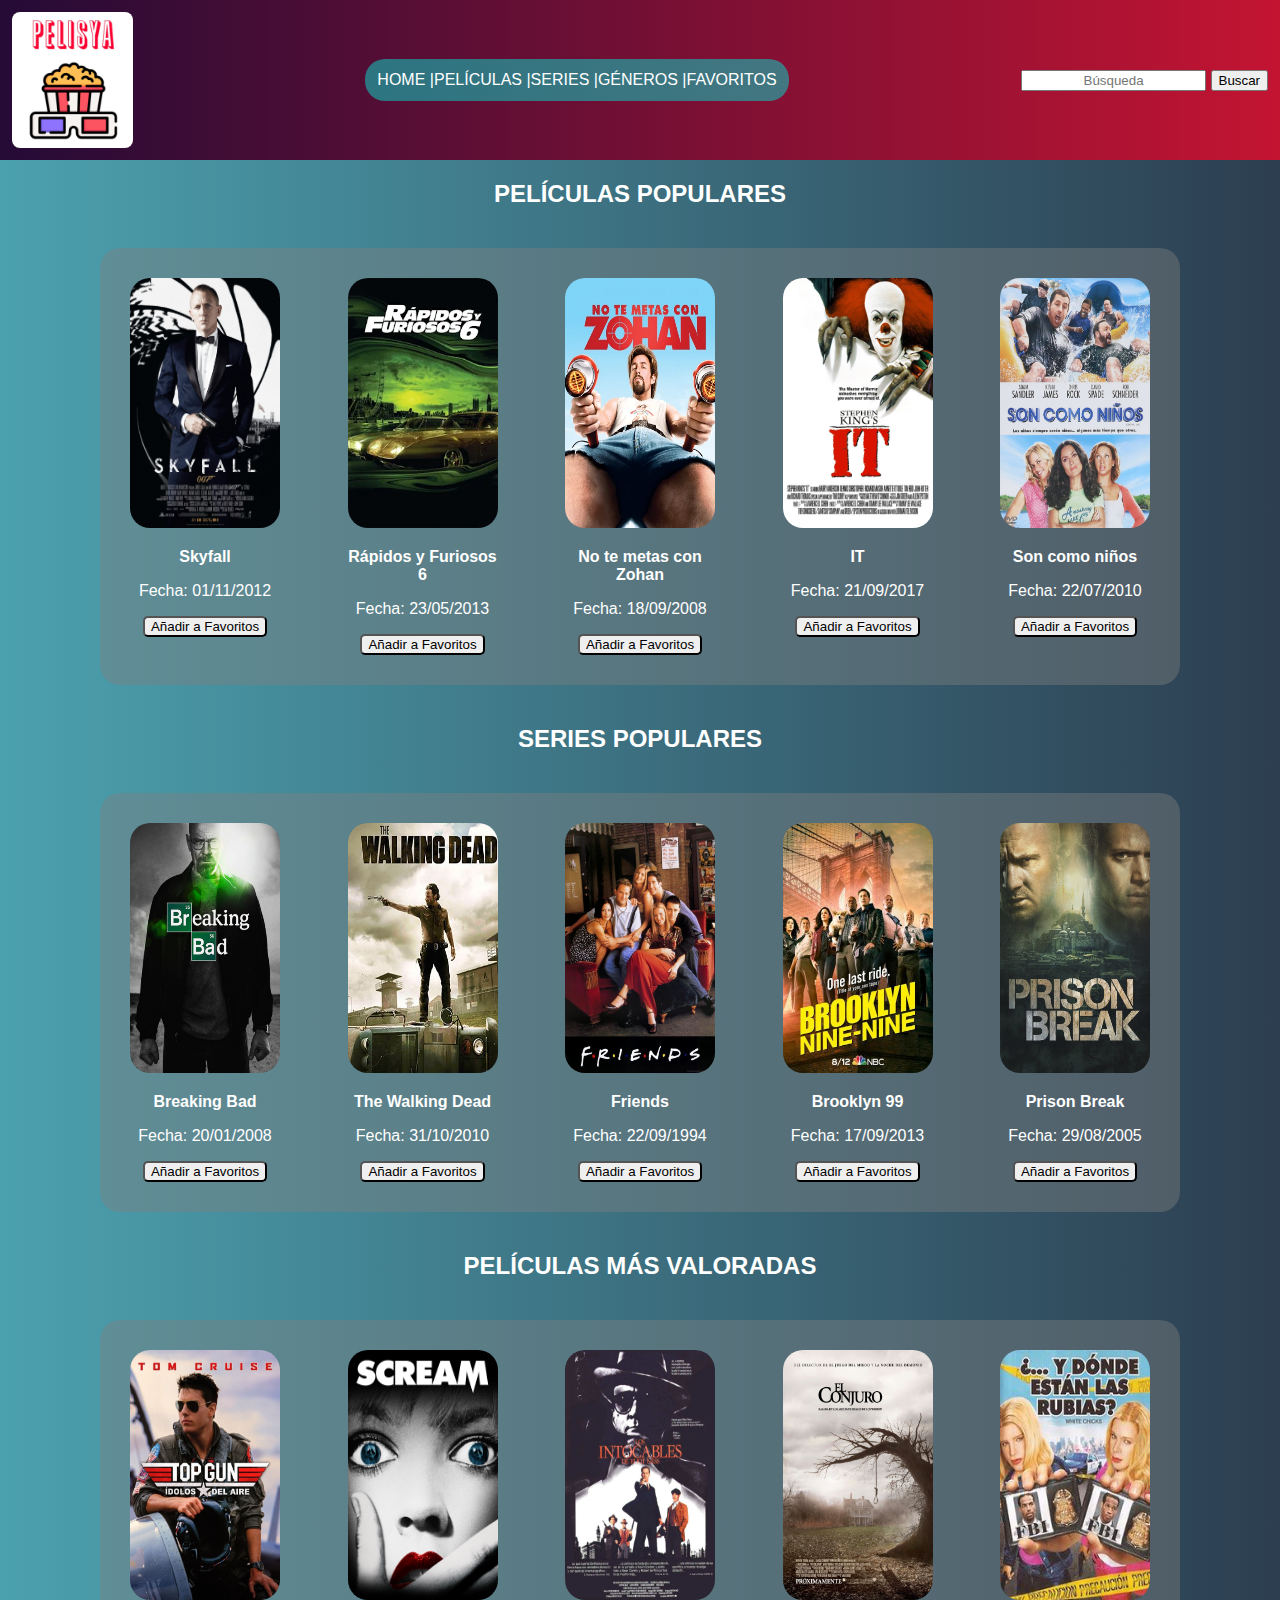
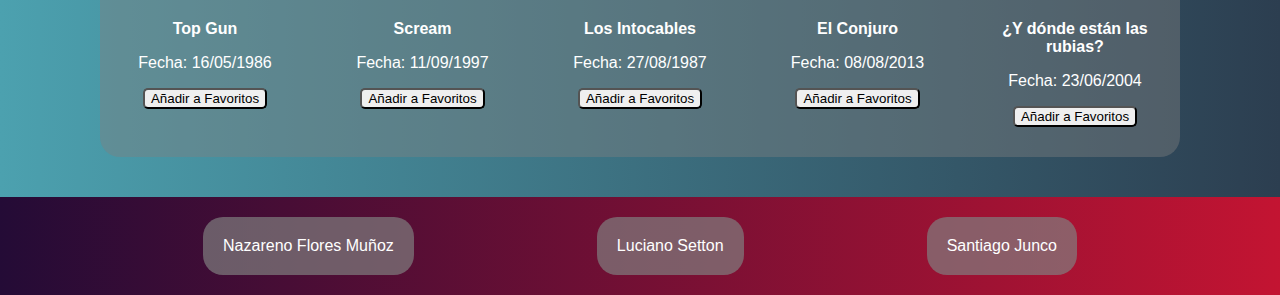
==== index.html @ 4ede5a1d "ruta css index" ====
<!DOCTYPE html>
<html lang="en">

<head>
    <meta charset="UTF-8">
    <meta http-equiv="X-UA-Compatible" content="IE=edge">
    <meta name="viewport" content="width=device-width, initial-scale=1.0">
    <link rel="stylesheet" href="./css/style.css">
    <title>HOME</title>
</head>

<body class="body">

    <header class="header_home">

        <nav class="nav">

            <a class="barra" href="index.html"> HOME | </a>
            <a class="barra" href="detail-movie.html"> PELÍCULAS | </a>
            <a class="barra" href="detail-serie.html"> SERIES | </a>
            <a class="barra" href="genres.html"> GÉNEROS | </a>
            <a class="barra" href="favorites.html"> FAVORITOS </a>

        </nav>

        <img class="logo" src="./img/logo.png" alt="Logo">

        <form class="formulario" action="./search-results.html">
            <input class="busqueda" placeholder="Búsqueda" name="busqueda" type="text">
            <button type="submit">Buscar</button>
        </form>

    </header>

    <main>

        <h2 class="titulos">PELÍCULAS POPULARES</h2>

        <section class="listado_detalle_generos-Favoritos-home-search">

            <article class="fotos">
                <img class="img_tarjeta" src="./img/accion/james bond.jpeg" alt="Skyfall">
                <p class="descripcion"><a class="links" href="./detail-movie.html">Skyfall</a></p>
                <p class="descripcion">Fecha: 01/11/2012</p>
                <form class="descripcion" action="favorites.html" name="Favoritos" method="get">
                    <button class="boton" type="submit">Añadir a Favoritos</button>
                </form>
            </article>


            <article class="fotos">
                <img class="img_tarjeta" src="./img/accion/rapidos y furiosos.webp" alt="Rap y Fur">
                <p class="descripcion"><a class="links" href="detail-movie.html">Rápidos y Furiosos 6</a></p>
                <p class="descripcion">Fecha: 23/05/2013</p>
                <form class="descripcion" action="favorites.html" name="Favoritos" method="get">
                    <button class="boton" type="submit">Añadir a Favoritos</button>
                </form>
            </article>

            <article class="fotos">
                <img class="img_tarjeta" src="./img/comedia/no te metas con zohan.webp" alt="Zohan">
                <p class="descripcion"><a class="links" href="detail-movie.html">No te metas con Zohan</a></p>
                <p class="descripcion">Fecha: 18/09/2008</p>
                <form class="descripcion" action="favorites.html" name="Favoritos" method="get">
                    <button class="boton" type="submit">Añadir a Favoritos</button>
                </form>
            </article>

            <article class="fotos">
                <img class="img_tarjeta" src="./img/terror/it.jpeg" alt="IT">
                <p class="descripcion"><a class="links" href="detail-movie.html">IT</a></p>
                <p class="descripcion">Fecha: 21/09/2017</p>
                <form class="descripcion" action="favorites.html" name="Favoritos" method="get">
                    <button class="boton" type="submit">Añadir a Favoritos</button>
                </form>
            </article>

            <article class="fotos">
                <img class="img_tarjeta" src="./img/comedia/son como niños.jpeg" alt="Como niños">
                <p class="descripcion"><a class="links" href="detail-movie.html">Son como niños</a></p>
                <p class="descripcion">Fecha: 22/07/2010</p>
                <form class="descripcion" action="favorites.html" name="Favoritos" method="get">
                    <button class="boton" type="submit">Añadir a Favoritos</button>
                </form>
            </article>
        </section>

        <h2 class="titulos">SERIES POPULARES</h2>
        <section class="listado_detalle_generos-Favoritos-home-search">

            <article class="fotos">
                <img class="img_tarjeta" src="./img/series/accion/breaking bad.jpeg" alt="BB">
                <p class="descripcion"><a class="links" href="detail-serie.html">Breaking Bad</a></p>
                <p class="descripcion">Fecha: 20/01/2008</p>
                <form class="descripcion" action="favorites.html" name="Favoritos" method="get">
                    <button class="boton" type="submit">Añadir a Favoritos</button>
                </form>
            </article>

            <article class="fotos">
                <img class="img_tarjeta" src="./img/series/terror/walking dead.jpg" alt="TWD">
                <p class="descripcion"><a class="links" href="detail-serie.html">The Walking Dead</a></p>
                <p class="descripcion">Fecha: 31/10/2010</p>
                <form class="descripcion" action="favorites.html" name="Favoritos" method="get">
                    <button class="boton" type="submit">Añadir a Favoritos</button>
                </form>
            </article>

            <article class="fotos">
                <img class="img_tarjeta" src="./img/series/comedia/friends.jpeg" alt="Friends">
                <p class="descripcion"><a class="links" href="detail-serie.html">Friends</a></p>
                <p class="descripcion">Fecha: 22/09/1994</p>
                <form class="descripcion" action="favorites.html" name="Favoritos" method="get">
                    <button class="boton" type="submit">Añadir a Favoritos</button>
                </form>
            </article>

            <article class="fotos">
                <img class="img_tarjeta" src="./img/series/comedia/brrokly99.jpeg" alt="B99">
                <p class="descripcion"><a class="links" href="detail-serie.html"> Brooklyn 99</a></p>
                <p class="descripcion">Fecha: 17/09/2013</p>
                <form class="descripcion" action="favorites.html" name="Favoritos" method="get">
                    <button class="boton" type="submit">Añadir a Favoritos</button>
                </form>
            </article>

            <article class="fotos">
                <img class="img_tarjeta" src="./img/series/accion/prision break.jpeg" alt="PB">
                <p class="descripcion"><a class="links" href="detail-serie.html">Prison Break</a></p>
                <p class="descripcion">Fecha: 29/08/2005</p>
                <form class="descripcion" action="favorites.html" name="Favoritos" method="get">
                    <button class="boton" type="submit">Añadir a Favoritos</button>
                </form>
            </article>

        </section>

        <h2 class="titulos">PELÍCULAS MÁS VALORADAS</h2>
        <section class="listado_detalle_generos-Favoritos-home-search">

            <article class="fotos">
                <img class="img_tarjeta" src="./img/accion/top gun.jpeg" alt="Top Gun">
                <p class="descripcion"><a class="links" href="detail-movie.html">Top Gun</a></p>
                <p class="descripcion">Fecha: 16/05/1986</p>
                <form class="descripcion" action="favorites.html" name="Favoritos" method="get">
                    <button class="boton" type="submit">Añadir a Favoritos</button>
                </form>
            </article>

            <article class="fotos">
                <img class="img_tarjeta" src="./img/terror/scream.png" alt="Scream">
                <p class="descripcion"><a class="links" href="detail-movie.html">Scream</a></p>
                <p class="descripcion">Fecha: 11/09/1997</p>
                <form class="descripcion" action="favorites.html" name="Favoritos" method="get">
                    <button class="boton" type="submit">Añadir a Favoritos</button>
                </form>
            </article>

            <article class="fotos">
                <img class="img_tarjeta" src="./img/accion/los intocables.jpeg" alt="Intocables">
                <p class="descripcion"><a class="links" href="detail-movie.html">Los Intocables</a></p>
                <p class="descripcion">Fecha: 27/08/1987</p>
                <form class="descripcion" action="favorites.html" name="Favoritos" method="get">
                    <button class="boton" type="submit">Añadir a Favoritos</button>
                </form>
            </article>

            <article class="fotos">
                <img class="img_tarjeta" src="./img/terror/el conjuro.jpeg" alt="Conjuro">
                <p class="descripcion"><a class="links" href="detail-movie.html">El Conjuro</a></p>
                <p class="descripcion">Fecha: 08/08/2013</p>
                <form class="descripcion" action="favorites.html" name="Favoritos" method="get">
                    <button class="boton" type="submit">Añadir a Favoritos</button>
                </form>
            </article>

            <article class="fotos">
                <img class="img_tarjeta" src="./img/comedia/donde estan las rubias.jpeg" alt="Rubias">
                <p class="descripcion"><a class="links" href="detail-movie.html">¿Y dónde están las rubias?</a></p>
                <p class="descripcion">Fecha: 23/06/2004</p>
                <form class="descripcion" action="favorites.html" name="Favoritos" method="get">
                    <button class="boton" type="submit">Añadir a Favoritos</button>
                </form>
            </article>

        </section>


    </main>



    <footer>
        <section class="footer">
            <article class="nombres">Nazareno Flores Muñoz</article>
            <article class="nombres">Luciano Setton</article>
            <article class="nombres">Santiago Junco</article>
        </section>
    </footer>
</body>

</html>
---- css/style.css ----
* {
  box-sizing: border-box;
}

.body {
  margin: 0px;
  background: #2c3e50; /* fallback for old browsers */
  background: -webkit-linear-gradient(
    to right,
    #4ca1af,
    #2c3e50
  ); /* Chrome 10-25, Safari 5.1-6 */
  background: linear-gradient(
    to right,
    #4ca1af,
    #2c3e50
  ); /* W3C, IE 10+/ Edge, Firefox 16+, Chrome 26+, Opera 12+, Safari 7+ */
  font-family: "Lucida Sans", "Lucida Sans Regular", "Lucida Grande",
    "Lucida Sans Unicode", Geneva, Verdana, sans-serif;
}

.img_tarjeta {
  width: 150px;
  height: 250px;
  border-radius: 20px;
}

.listado_detalle_generos-Favoritos-home-search {
  display: flex;
  justify-content: space-between;
  padding: 30px;
  margin-top: 40px;
  margin-bottom: 40px;
  margin-right: 100px;
  margin-left: 100px;
  background-color: rgba(128, 128, 128, 0.425);
  border-radius: 20px;
}


.header_home {
  background: #c31432; /* fallback for old browsers */
  background: -webkit-linear-gradient(
    to right,
    #240b36,
    #c31432
  ); /* Chrome 10-25, Safari 5.1-6 */
  background: linear-gradient(
    to right,
    #240b36,
    #c31432
  ); /* W3C, IE 10+/ Edge, Firefox 16+, Chrome 26+, Opera 12+, Safari 7+ */

  display: flex;
  flex-wrap: wrap;
  flex-direction: row;
  justify-content: space-between;
  align-items: center;
  background-color: rgba(0, 0, 255, 0.541);
}

.logo {
  height: 160px;
  order: -1;
  padding: 12px;
  border-radius: 20px;
}

.nav {
  display: flex;
  order: 0;
  background-color: rgba(17, 194, 185, 0.575);
  border-radius: 20px;
  padding: 12px;
}

.formulario {
  order: 1;
  padding: 12px;
}

.oculto {
  display: none;
}

.titulos {
  text-align: center;
  color: white;
  font-weight: bold;
}

.descripcion {
  text-align: center;
  color: white;
}

.links {
  text-decoration: none;
  font-weight: bold;
  color: white;
}

.busqueda {
  text-align: center;
}

.boton {
  border-radius: 5px;
}

.barra {
  color: white;
  text-decoration: none;
}

.fotos {
  width: 150px;
}

.img_detalle {
  width: 150px;
  height: 250px;
  border-radius: 20px;
}

.detalles {
  display: flex;
  flex-direction: column;
  align-items: center;
  padding-top: 20px;
  padding-bottom: 20px;
  padding-left: 200px;
  padding-right: 200px;
  background-color: rgba(128, 128, 128, 0.425);
  margin-top: 40px;
  margin-bottom: 40px;
  margin-right: 200px;
  margin-left: 200px;
  border-radius: 20px;
}

.descripcion_detalle {
  text-align: center;
  color: white;
}

.genero {
  display: flex;
  flex-direction: column;
  align-items: center;
  padding-top: 20px;
  padding-bottom: 20px;
  padding-left: 200px;
  padding-right: 200px;
  background-color: rgba(128, 128, 128, 0.425);
  margin-top: 40px;
  margin-bottom: 40px;
  margin-right: 400px;
  margin-left: 400px;
  border-radius: 20px;
}

.listas_generos {
  list-style-type: none;
}

.hijas_listas_generos {
  padding: 20px;
  background-color: rgba(0, 0, 0, 0.548);
  margin: 20px;
  border-radius: 20px;
}

.footer {
  background: #c31432; /* fallback for old browsers */
  background: -webkit-linear-gradient(
    to right,
    #240b36,
    #c31432
  ); /* Chrome 10-25, Safari 5.1-6 */
  background: linear-gradient(
    to right,
    #240b36,
    #c31432
  ); /* W3C, IE 10+/ Edge, Firefox 16+, Chrome 26+, Opera 12+, Safari 7+ */
  display: flex;
  flex-wrap: wrap;
  flex-direction: row;
  justify-content: space-evenly;
  align-items: center;
  background-color: rgba(0, 0, 255, 0.541);
  padding: 20px;
}

.nombres {
  color: white;
  background-color: rgba(128, 128, 128, 0.685);
  border-radius: 20px;
  padding: 20px;
}








@media (max-width: 390px) {
  .header_home {
    width: 100%;
    flex-direction: column;
  }
  .logo {
    width: 20%;
    height: 20%;
  }
  .nav {
    width: 90%;
    height: 5%;
  }
  .barra {
    font-size: 13px;
  }
  .body {
    display: flex;
    flex-direction: column;
  }
  .listado_detalle_generos-Favoritos-home-search {
    justify-content: center;
    margin: 0;
    align-items: center;
    flex-direction: column;
    background-color: transparent;
  }
  

  .fotos {
    padding-bottom: 10px;
  }
  .footer {
    width: 100%;
    flex-direction: column;
  }
  .nombres {
    margin: 10px;
  }

  .genero {
    padding: 0;
    background-color: transparent;
    margin: 0;
  }

  .listas_generos {
    padding: 0;
  }

  .detalles {
    flex-direction: column;
    align-items: center;
    background-color: transparent;
    margin: 0;
  }
  }
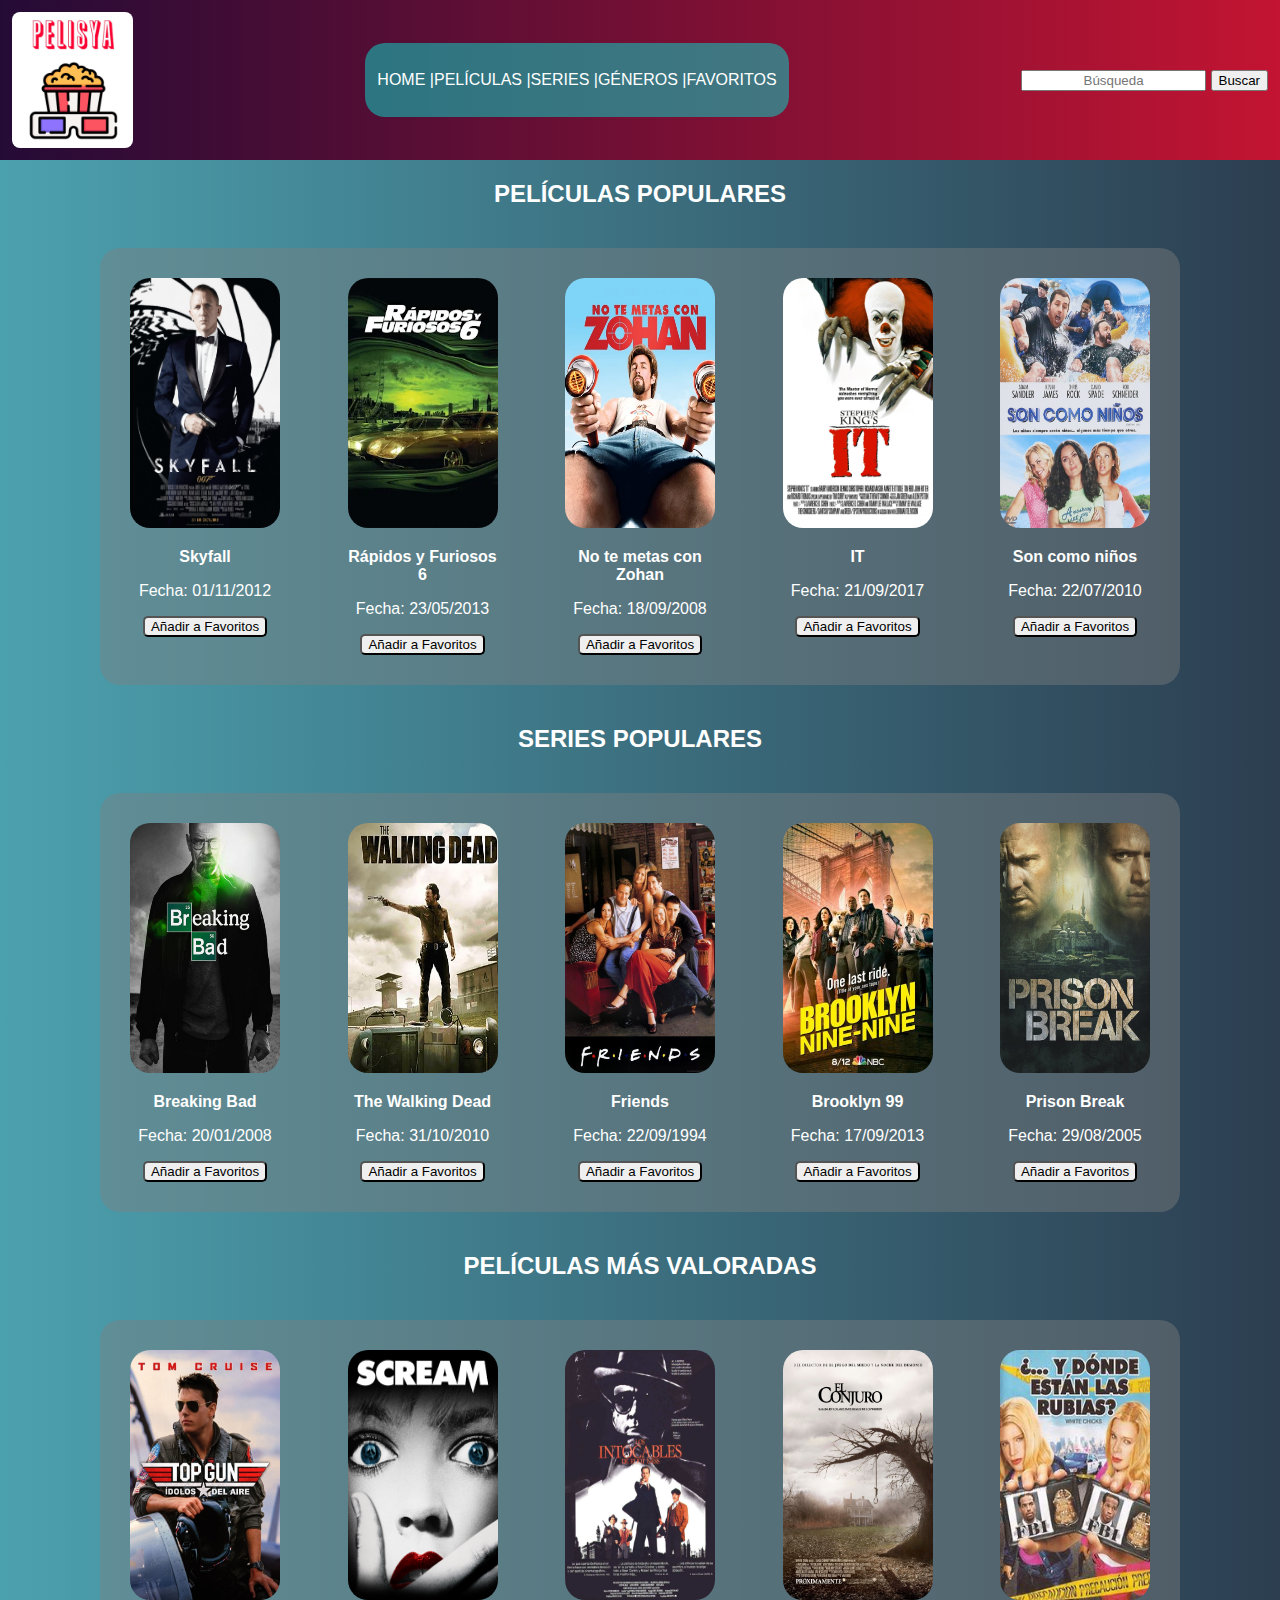
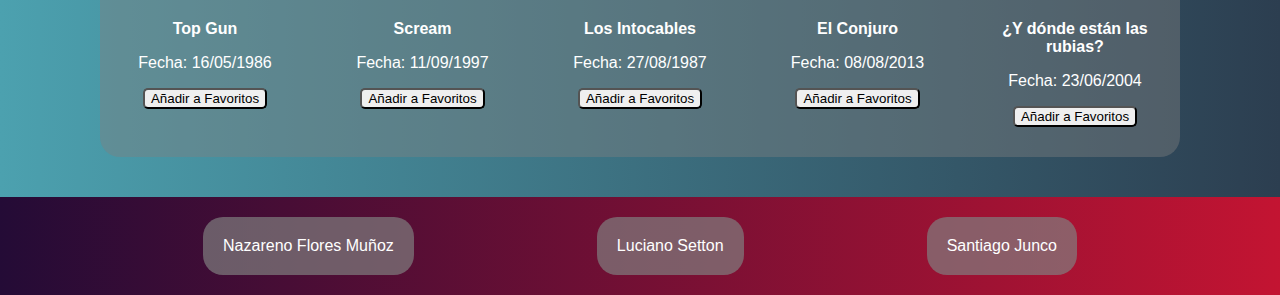
==== commit 885c3f76: "Cambios finales" ====
--- a/index.html
+++ b/index.html
@@ -11,21 +11,21 @@
 
 <body class="body">
 
-    <header class="header_home">
+    <header class="header">
 
         <nav class="nav">
-
-            <a class="barra" href="index.html"> HOME | </a>
-            <a class="barra" href="detail-movie.html"> PELÍCULAS | </a>
-            <a class="barra" href="detail-serie.html"> SERIES | </a>
-            <a class="barra" href="genres.html"> GÉNEROS | </a>
-            <a class="barra" href="favorites.html"> FAVORITOS </a>
-
+            <ul class="lista_nav">
+                <li class="hijas_lista_nav"><a class="barra" href="index.html"> HOME | </a></li>
+                <li class="hijas_lista_nav"><a class="barra" href="detail-movie.html"> PELÍCULAS | </a></li>
+                <li class="hijas_lista_nav"><a class="barra" href="detail-serie.html"> SERIES | </a></li>
+                <li class="hijas_lista_nav"><a class="barra" href="genres.html"> GÉNEROS | </a></li>
+                <li class="hijas_lista_nav"><a class="barra" href="favorites.html"> FAVORITOS </a></li>
+            </ul>
         </nav>
 
         <img class="logo" src="./img/logo.png" alt="Logo">
 
-        <form class="formulario" action="./search-results.html">
+        <form class="formulario" action="./search-results.html" method="GET">
             <input class="busqueda" placeholder="Búsqueda" name="busqueda" type="text">
             <button type="submit">Buscar</button>
         </form>
@@ -42,7 +42,7 @@
                 <img class="img_tarjeta" src="./img/accion/james bond.jpeg" alt="Skyfall">
                 <p class="descripcion"><a class="links" href="./detail-movie.html">Skyfall</a></p>
                 <p class="descripcion">Fecha: 01/11/2012</p>
-                <form class="descripcion" action="favorites.html" name="Favoritos" method="get">
+                <form class="descripcion" action="favorites.html" name="Favoritos" method="GET">
                     <button class="boton" type="submit">Añadir a Favoritos</button>
                 </form>
             </article>
@@ -52,7 +52,7 @@
                 <img class="img_tarjeta" src="./img/accion/rapidos y furiosos.webp" alt="Rap y Fur">
                 <p class="descripcion"><a class="links" href="detail-movie.html">Rápidos y Furiosos 6</a></p>
                 <p class="descripcion">Fecha: 23/05/2013</p>
-                <form class="descripcion" action="favorites.html" name="Favoritos" method="get">
+                <form class="descripcion" action="favorites.html" name="Favoritos" method="GET">
                     <button class="boton" type="submit">Añadir a Favoritos</button>
                 </form>
             </article>
@@ -61,7 +61,7 @@
                 <img class="img_tarjeta" src="./img/comedia/no te metas con zohan.webp" alt="Zohan">
                 <p class="descripcion"><a class="links" href="detail-movie.html">No te metas con Zohan</a></p>
                 <p class="descripcion">Fecha: 18/09/2008</p>
-                <form class="descripcion" action="favorites.html" name="Favoritos" method="get">
+                <form class="descripcion" action="favorites.html" name="Favoritos" method="GET">
                     <button class="boton" type="submit">Añadir a Favoritos</button>
                 </form>
             </article>
@@ -70,7 +70,7 @@
                 <img class="img_tarjeta" src="./img/terror/it.jpeg" alt="IT">
                 <p class="descripcion"><a class="links" href="detail-movie.html">IT</a></p>
                 <p class="descripcion">Fecha: 21/09/2017</p>
-                <form class="descripcion" action="favorites.html" name="Favoritos" method="get">
+                <form class="descripcion" action="favorites.html" name="Favoritos" method="GET">
                     <button class="boton" type="submit">Añadir a Favoritos</button>
                 </form>
             </article>
@@ -79,7 +79,7 @@
                 <img class="img_tarjeta" src="./img/comedia/son como niños.jpeg" alt="Como niños">
                 <p class="descripcion"><a class="links" href="detail-movie.html">Son como niños</a></p>
                 <p class="descripcion">Fecha: 22/07/2010</p>
-                <form class="descripcion" action="favorites.html" name="Favoritos" method="get">
+                <form class="descripcion" action="favorites.html" name="Favoritos" method="GET">
                     <button class="boton" type="submit">Añadir a Favoritos</button>
                 </form>
             </article>
@@ -92,7 +92,7 @@
                 <img class="img_tarjeta" src="./img/series/accion/breaking bad.jpeg" alt="BB">
                 <p class="descripcion"><a class="links" href="detail-serie.html">Breaking Bad</a></p>
                 <p class="descripcion">Fecha: 20/01/2008</p>
-                <form class="descripcion" action="favorites.html" name="Favoritos" method="get">
+                <form class="descripcion" action="favorites.html" name="Favoritos" method="GET">
                     <button class="boton" type="submit">Añadir a Favoritos</button>
                 </form>
             </article>
@@ -101,7 +101,7 @@
                 <img class="img_tarjeta" src="./img/series/terror/walking dead.jpg" alt="TWD">
                 <p class="descripcion"><a class="links" href="detail-serie.html">The Walking Dead</a></p>
                 <p class="descripcion">Fecha: 31/10/2010</p>
-                <form class="descripcion" action="favorites.html" name="Favoritos" method="get">
+                <form class="descripcion" action="favorites.html" name="Favoritos" method="GET">
                     <button class="boton" type="submit">Añadir a Favoritos</button>
                 </form>
             </article>
@@ -110,7 +110,7 @@
                 <img class="img_tarjeta" src="./img/series/comedia/friends.jpeg" alt="Friends">
                 <p class="descripcion"><a class="links" href="detail-serie.html">Friends</a></p>
                 <p class="descripcion">Fecha: 22/09/1994</p>
-                <form class="descripcion" action="favorites.html" name="Favoritos" method="get">
+                <form class="descripcion" action="favorites.html" name="Favoritos" method="GET">
                     <button class="boton" type="submit">Añadir a Favoritos</button>
                 </form>
             </article>
@@ -119,7 +119,7 @@
                 <img class="img_tarjeta" src="./img/series/comedia/brrokly99.jpeg" alt="B99">
                 <p class="descripcion"><a class="links" href="detail-serie.html"> Brooklyn 99</a></p>
                 <p class="descripcion">Fecha: 17/09/2013</p>
-                <form class="descripcion" action="favorites.html" name="Favoritos" method="get">
+                <form class="descripcion" action="favorites.html" name="Favoritos" method="GET">
                     <button class="boton" type="submit">Añadir a Favoritos</button>
                 </form>
             </article>
@@ -128,7 +128,7 @@
                 <img class="img_tarjeta" src="./img/series/accion/prision break.jpeg" alt="PB">
                 <p class="descripcion"><a class="links" href="detail-serie.html">Prison Break</a></p>
                 <p class="descripcion">Fecha: 29/08/2005</p>
-                <form class="descripcion" action="favorites.html" name="Favoritos" method="get">
+                <form class="descripcion" action="favorites.html" name="Favoritos" method="GET">
                     <button class="boton" type="submit">Añadir a Favoritos</button>
                 </form>
             </article>
@@ -142,7 +142,7 @@
                 <img class="img_tarjeta" src="./img/accion/top gun.jpeg" alt="Top Gun">
                 <p class="descripcion"><a class="links" href="detail-movie.html">Top Gun</a></p>
                 <p class="descripcion">Fecha: 16/05/1986</p>
-                <form class="descripcion" action="favorites.html" name="Favoritos" method="get">
+                <form class="descripcion" action="favorites.html" name="Favoritos" method="GET">
                     <button class="boton" type="submit">Añadir a Favoritos</button>
                 </form>
             </article>
@@ -151,7 +151,7 @@
                 <img class="img_tarjeta" src="./img/terror/scream.png" alt="Scream">
                 <p class="descripcion"><a class="links" href="detail-movie.html">Scream</a></p>
                 <p class="descripcion">Fecha: 11/09/1997</p>
-                <form class="descripcion" action="favorites.html" name="Favoritos" method="get">
+                <form class="descripcion" action="favorites.html" name="Favoritos" method="GET">
                     <button class="boton" type="submit">Añadir a Favoritos</button>
                 </form>
             </article>
@@ -160,7 +160,7 @@
                 <img class="img_tarjeta" src="./img/accion/los intocables.jpeg" alt="Intocables">
                 <p class="descripcion"><a class="links" href="detail-movie.html">Los Intocables</a></p>
                 <p class="descripcion">Fecha: 27/08/1987</p>
-                <form class="descripcion" action="favorites.html" name="Favoritos" method="get">
+                <form class="descripcion" action="favorites.html" name="Favoritos" method="GET">
                     <button class="boton" type="submit">Añadir a Favoritos</button>
                 </form>
             </article>
@@ -169,7 +169,7 @@
                 <img class="img_tarjeta" src="./img/terror/el conjuro.jpeg" alt="Conjuro">
                 <p class="descripcion"><a class="links" href="detail-movie.html">El Conjuro</a></p>
                 <p class="descripcion">Fecha: 08/08/2013</p>
-                <form class="descripcion" action="favorites.html" name="Favoritos" method="get">
+                <form class="descripcion" action="favorites.html" name="Favoritos" method="GET">
                     <button class="boton" type="submit">Añadir a Favoritos</button>
                 </form>
             </article>
@@ -178,7 +178,7 @@
                 <img class="img_tarjeta" src="./img/comedia/donde estan las rubias.jpeg" alt="Rubias">
                 <p class="descripcion"><a class="links" href="detail-movie.html">¿Y dónde están las rubias?</a></p>
                 <p class="descripcion">Fecha: 23/06/2004</p>
-                <form class="descripcion" action="favorites.html" name="Favoritos" method="get">
+                <form class="descripcion" action="favorites.html" name="Favoritos" method="GET">
                     <button class="boton" type="submit">Añadir a Favoritos</button>
                 </form>
             </article>
--- a/css/style.css
+++ b/css/style.css
@@ -38,7 +38,7 @@
 }
 
 
-.header_home {
+.header {
   background: #c31432; /* fallback for old browsers */
   background: -webkit-linear-gradient(
     to right,
@@ -199,6 +199,13 @@
   padding: 20px;
 }
 
+.lista_nav{
+  list-style-type: none;
+  display: flex;
+  flex-direction: row;
+  padding-left: 0;
+}
+
 
 
 
@@ -207,7 +214,7 @@
 
 
 @media (max-width: 390px) {
-  .header_home {
+  .header {
     width: 100%;
     flex-direction: column;
   }
@@ -215,10 +222,7 @@
     width: 20%;
     height: 20%;
   }
-  .nav {
-    width: 90%;
-    height: 5%;
-  }
+  
   .barra {
     font-size: 13px;
   }
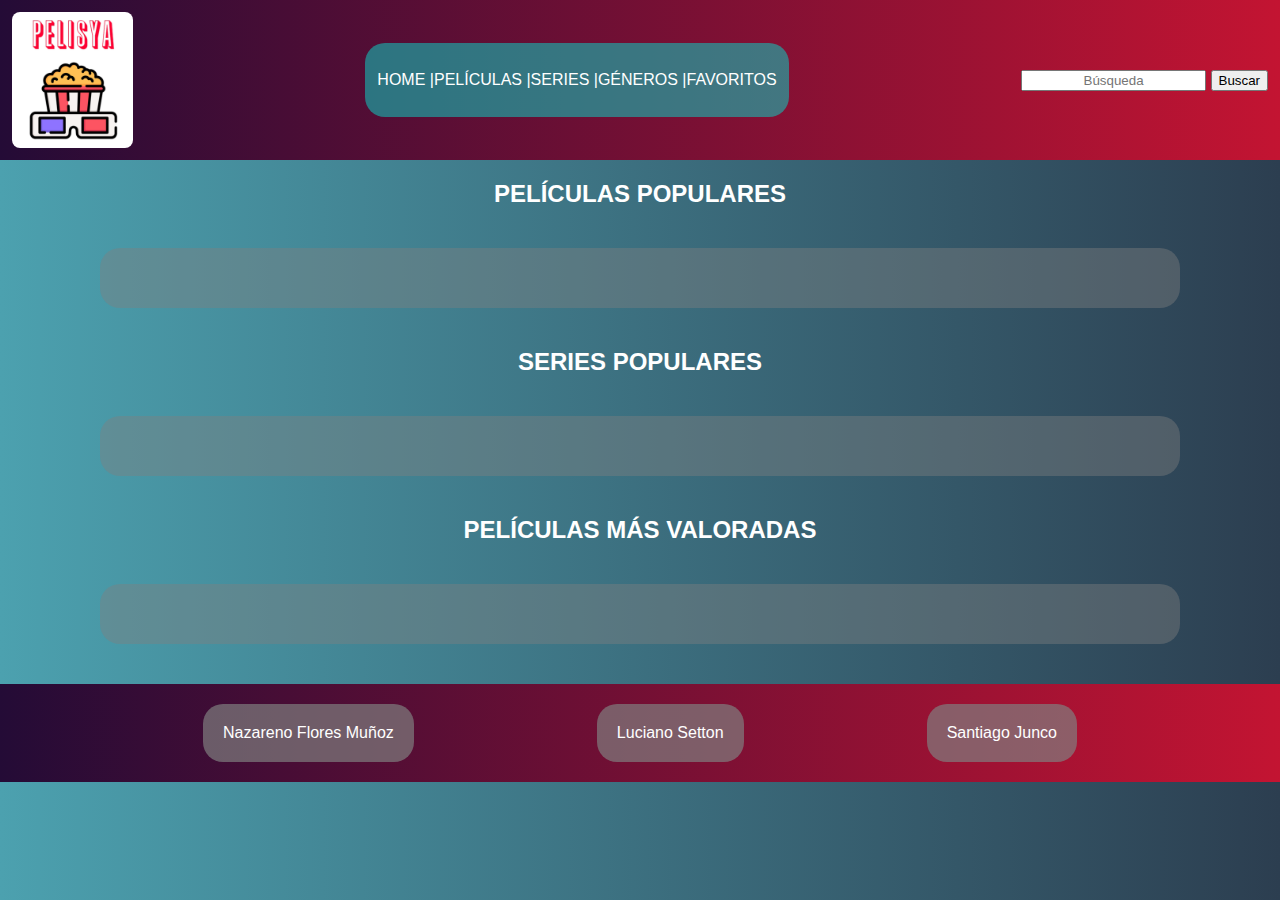
==== commit 62896252: "avance index y detail movie" ====
--- a/index.html
+++ b/index.html
@@ -36,158 +36,22 @@
 
         <h2 class="titulos">PELÍCULAS POPULARES</h2>
 
-        <section class="listado_detalle_generos-Favoritos-home-search">
+        <section class="listado_detalle_generos-Favoritos-home-search" id="section">
 
-            <article class="fotos">
-                <img class="img_tarjeta" src="./img/accion/james bond.jpeg" alt="Skyfall">
-                <p class="descripcion"><a class="links" href="./detail-movie.html">Skyfall</a></p>
-                <p class="descripcion">Fecha: 01/11/2012</p>
-                <form class="descripcion" action="favorites.html" name="Favoritos" method="GET">
-                    <button class="boton" type="submit">Añadir a Favoritos</button>
-                </form>
-            </article>
-
-
-            <article class="fotos">
-                <img class="img_tarjeta" src="./img/accion/rapidos y furiosos.webp" alt="Rap y Fur">
-                <p class="descripcion"><a class="links" href="detail-movie.html">Rápidos y Furiosos 6</a></p>
-                <p class="descripcion">Fecha: 23/05/2013</p>
-                <form class="descripcion" action="favorites.html" name="Favoritos" method="GET">
-                    <button class="boton" type="submit">Añadir a Favoritos</button>
-                </form>
-            </article>
-
-            <article class="fotos">
-                <img class="img_tarjeta" src="./img/comedia/no te metas con zohan.webp" alt="Zohan">
-                <p class="descripcion"><a class="links" href="detail-movie.html">No te metas con Zohan</a></p>
-                <p class="descripcion">Fecha: 18/09/2008</p>
-                <form class="descripcion" action="favorites.html" name="Favoritos" method="GET">
-                    <button class="boton" type="submit">Añadir a Favoritos</button>
-                </form>
-            </article>
-
-            <article class="fotos">
-                <img class="img_tarjeta" src="./img/terror/it.jpeg" alt="IT">
-                <p class="descripcion"><a class="links" href="detail-movie.html">IT</a></p>
-                <p class="descripcion">Fecha: 21/09/2017</p>
-                <form class="descripcion" action="favorites.html" name="Favoritos" method="GET">
-                    <button class="boton" type="submit">Añadir a Favoritos</button>
-                </form>
-            </article>
-
-            <article class="fotos">
-                <img class="img_tarjeta" src="./img/comedia/son como niños.jpeg" alt="Como niños">
-                <p class="descripcion"><a class="links" href="detail-movie.html">Son como niños</a></p>
-                <p class="descripcion">Fecha: 22/07/2010</p>
-                <form class="descripcion" action="favorites.html" name="Favoritos" method="GET">
-                    <button class="boton" type="submit">Añadir a Favoritos</button>
-                </form>
-            </article>
         </section>
 
         <h2 class="titulos">SERIES POPULARES</h2>
-        <section class="listado_detalle_generos-Favoritos-home-search">
-
-            <article class="fotos">
-                <img class="img_tarjeta" src="./img/series/accion/breaking bad.jpeg" alt="BB">
-                <p class="descripcion"><a class="links" href="detail-serie.html">Breaking Bad</a></p>
-                <p class="descripcion">Fecha: 20/01/2008</p>
-                <form class="descripcion" action="favorites.html" name="Favoritos" method="GET">
-                    <button class="boton" type="submit">Añadir a Favoritos</button>
-                </form>
-            </article>
-
-            <article class="fotos">
-                <img class="img_tarjeta" src="./img/series/terror/walking dead.jpg" alt="TWD">
-                <p class="descripcion"><a class="links" href="detail-serie.html">The Walking Dead</a></p>
-                <p class="descripcion">Fecha: 31/10/2010</p>
-                <form class="descripcion" action="favorites.html" name="Favoritos" method="GET">
-                    <button class="boton" type="submit">Añadir a Favoritos</button>
-                </form>
-            </article>
-
-            <article class="fotos">
-                <img class="img_tarjeta" src="./img/series/comedia/friends.jpeg" alt="Friends">
-                <p class="descripcion"><a class="links" href="detail-serie.html">Friends</a></p>
-                <p class="descripcion">Fecha: 22/09/1994</p>
-                <form class="descripcion" action="favorites.html" name="Favoritos" method="GET">
-                    <button class="boton" type="submit">Añadir a Favoritos</button>
-                </form>
-            </article>
-
-            <article class="fotos">
-                <img class="img_tarjeta" src="./img/series/comedia/brrokly99.jpeg" alt="B99">
-                <p class="descripcion"><a class="links" href="detail-serie.html"> Brooklyn 99</a></p>
-                <p class="descripcion">Fecha: 17/09/2013</p>
-                <form class="descripcion" action="favorites.html" name="Favoritos" method="GET">
-                    <button class="boton" type="submit">Añadir a Favoritos</button>
-                </form>
-            </article>
-
-            <article class="fotos">
-                <img class="img_tarjeta" src="./img/series/accion/prision break.jpeg" alt="PB">
-                <p class="descripcion"><a class="links" href="detail-serie.html">Prison Break</a></p>
-                <p class="descripcion">Fecha: 29/08/2005</p>
-                <form class="descripcion" action="favorites.html" name="Favoritos" method="GET">
-                    <button class="boton" type="submit">Añadir a Favoritos</button>
-                </form>
-            </article>
+        <section class="listado_detalle_generos-Favoritos-home-search" id="section2">
 
         </section>
 
         <h2 class="titulos">PELÍCULAS MÁS VALORADAS</h2>
-        <section class="listado_detalle_generos-Favoritos-home-search">
-
-            <article class="fotos">
-                <img class="img_tarjeta" src="./img/accion/top gun.jpeg" alt="Top Gun">
-                <p class="descripcion"><a class="links" href="detail-movie.html">Top Gun</a></p>
-                <p class="descripcion">Fecha: 16/05/1986</p>
-                <form class="descripcion" action="favorites.html" name="Favoritos" method="GET">
-                    <button class="boton" type="submit">Añadir a Favoritos</button>
-                </form>
-            </article>
-
-            <article class="fotos">
-                <img class="img_tarjeta" src="./img/terror/scream.png" alt="Scream">
-                <p class="descripcion"><a class="links" href="detail-movie.html">Scream</a></p>
-                <p class="descripcion">Fecha: 11/09/1997</p>
-                <form class="descripcion" action="favorites.html" name="Favoritos" method="GET">
-                    <button class="boton" type="submit">Añadir a Favoritos</button>
-                </form>
-            </article>
-
-            <article class="fotos">
-                <img class="img_tarjeta" src="./img/accion/los intocables.jpeg" alt="Intocables">
-                <p class="descripcion"><a class="links" href="detail-movie.html">Los Intocables</a></p>
-                <p class="descripcion">Fecha: 27/08/1987</p>
-                <form class="descripcion" action="favorites.html" name="Favoritos" method="GET">
-                    <button class="boton" type="submit">Añadir a Favoritos</button>
-                </form>
-            </article>
-
-            <article class="fotos">
-                <img class="img_tarjeta" src="./img/terror/el conjuro.jpeg" alt="Conjuro">
-                <p class="descripcion"><a class="links" href="detail-movie.html">El Conjuro</a></p>
-                <p class="descripcion">Fecha: 08/08/2013</p>
-                <form class="descripcion" action="favorites.html" name="Favoritos" method="GET">
-                    <button class="boton" type="submit">Añadir a Favoritos</button>
-                </form>
-            </article>
-
-            <article class="fotos">
-                <img class="img_tarjeta" src="./img/comedia/donde estan las rubias.jpeg" alt="Rubias">
-                <p class="descripcion"><a class="links" href="detail-movie.html">¿Y dónde están las rubias?</a></p>
-                <p class="descripcion">Fecha: 23/06/2004</p>
-                <form class="descripcion" action="favorites.html" name="Favoritos" method="GET">
-                    <button class="boton" type="submit">Añadir a Favoritos</button>
-                </form>
-            </article>
+        <section class="listado_detalle_generos-Favoritos-home-search" id="section3">
 
         </section>
 
 
     </main>
-
 
 
     <footer>
@@ -197,6 +61,8 @@
             <article class="nombres">Santiago Junco</article>
         </section>
     </footer>
+
+<script src="./js/index.js" type="text/javascript"></script>
 </body>
 
 </html>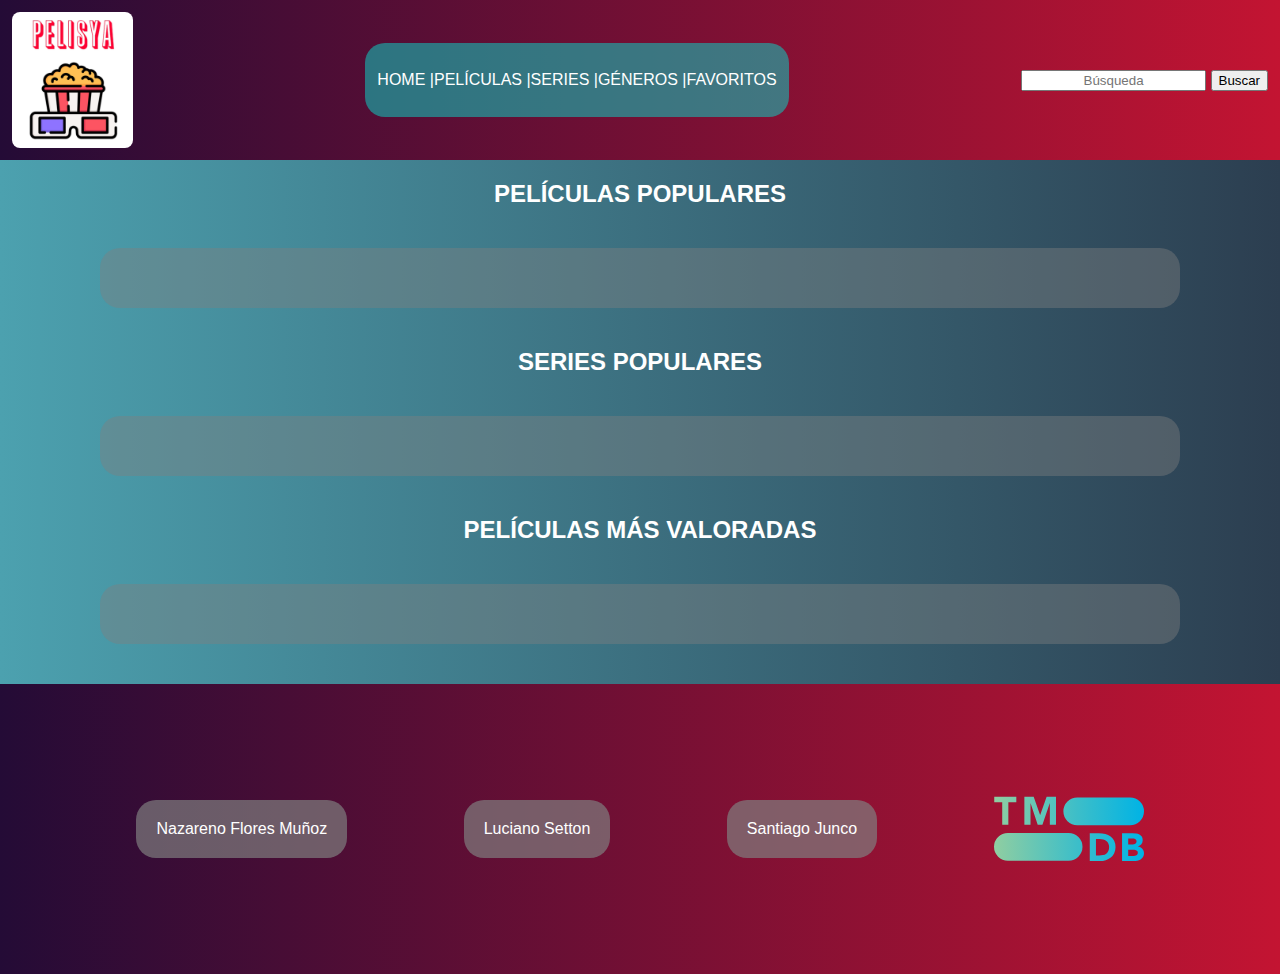
==== commit 45cd3550: "avances search results, detail serie, formulario" ====
--- a/index.html
+++ b/index.html
@@ -59,10 +59,12 @@
             <article class="nombres">Nazareno Flores Muñoz</article>
             <article class="nombres">Luciano Setton</article>
             <article class="nombres">Santiago Junco</article>
+            <img class="logoFooter" src="./img/logoMDB.svg" alt="">
         </section>
     </footer>
 
 <script src="./js/index.js" type="text/javascript"></script>
+<script src="./js/formulario.js" type="text/javascript"></script>
 </body>
 
 </html>--- a/css/style.css
+++ b/css/style.css
@@ -20,6 +20,12 @@
 }
 
 .img_tarjeta {
+  width: 150px;
+  height: 250px;
+  border-radius: 20px;
+}
+
+.logoFooter{
   width: 150px;
   height: 250px;
   border-radius: 20px;
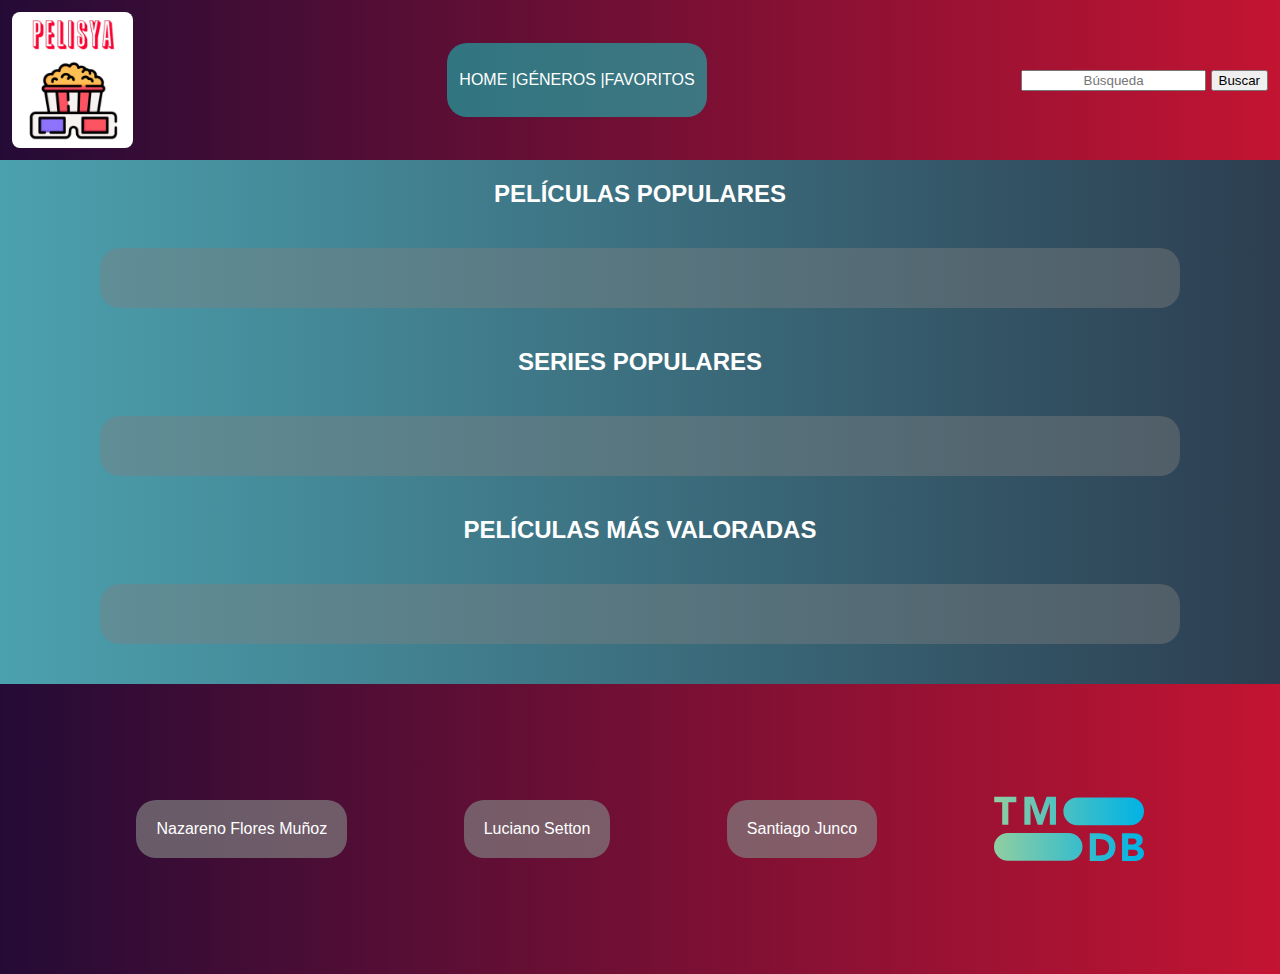
==== commit 01ed80e6: "correcion header" ====
--- a/index.html
+++ b/index.html
@@ -16,8 +16,6 @@
         <nav class="nav">
             <ul class="lista_nav">
                 <li class="hijas_lista_nav"><a class="barra" href="index.html"> HOME | </a></li>
-                <li class="hijas_lista_nav"><a class="barra" href="detail-movie.html"> PELÍCULAS | </a></li>
-                <li class="hijas_lista_nav"><a class="barra" href="detail-serie.html"> SERIES | </a></li>
                 <li class="hijas_lista_nav"><a class="barra" href="genres.html"> GÉNEROS | </a></li>
                 <li class="hijas_lista_nav"><a class="barra" href="favorites.html"> FAVORITOS </a></li>
             </ul>
--- a/css/style.css
+++ b/css/style.css
@@ -29,6 +29,13 @@
   width: 150px;
   height: 250px;
   border-radius: 20px;
+}
+
+.provedor{
+  width: 70px;
+  height: 70px;
+  border-radius: 20px;
+  text-align: center;
 }
 
 .listado_detalle_generos-Favoritos-home-search {
@@ -112,6 +119,13 @@
 
 .boton {
   border-radius: 5px;
+}
+
+.contenedorboton{
+  width: 100%;
+  display: flex;
+  justify-content: center;
+  align-items: center;
 }
 
 .barra {
@@ -145,6 +159,10 @@
   border-radius: 20px;
 }
 
+#detalles3{
+  display: none;
+}
+
 .descripcion_detalle {
   text-align: center;
   color: white;
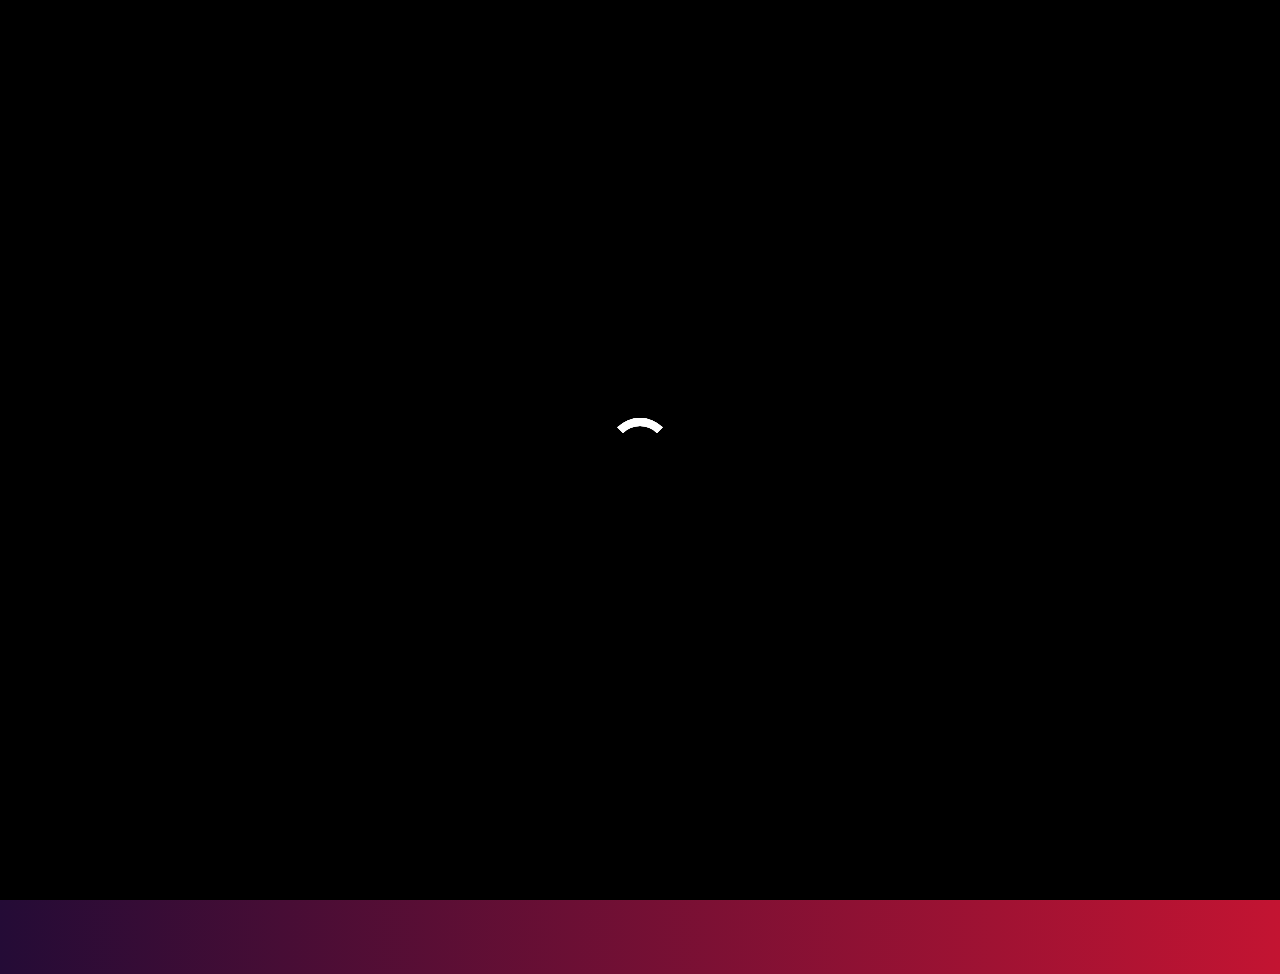
==== commit 84e4faf1: "loader" ====
--- a/index.html
+++ b/index.html
@@ -31,6 +31,7 @@
     </header>
 
     <main>
+        <div class="lds-ring loader"><div></div><div></div><div></div><div></div></div>
 
         <h2 class="titulos">PELÍCULAS POPULARES</h2>
 
--- a/css/style.css
+++ b/css/style.css
@@ -230,6 +230,55 @@
   padding-left: 0;
 }
 
+.lds-ring {
+  display: inline-block;
+  position: absolute;
+  width: 80px;
+  height: 80px;
+}
+.lds-ring div {
+  box-sizing: border-box;
+  display: block;
+  position: absolute;
+  width: 64px;
+  height: 64px;
+  margin: 8px;
+  border: 8px solid #fff;
+  border-radius: 50%;
+  animation: lds-ring 1.2s cubic-bezier(0.5, 0, 0.5, 1) infinite;
+  border-color: #fff transparent transparent transparent;
+}
+.lds-ring div:nth-child(1) {
+  animation-delay: -0.45s;
+}
+.lds-ring div:nth-child(2) {
+  animation-delay: -0.3s;
+}
+.lds-ring div:nth-child(3) {
+  animation-delay: -0.15s;
+}
+@keyframes lds-ring {
+  0% {
+    transform: rotate(0deg);
+  }
+  100% {
+    transform: rotate(360deg);
+  }
+}
+
+.loader{
+  background-color: black;
+  width: 100%;
+  height: 100vh;
+  display: flex;
+  justify-content: center;
+  align-items: center;
+  position: fixed;
+  top: 0;
+  left: 0;
+  transition: 2,8 ease;
+
+}
 
 
 
